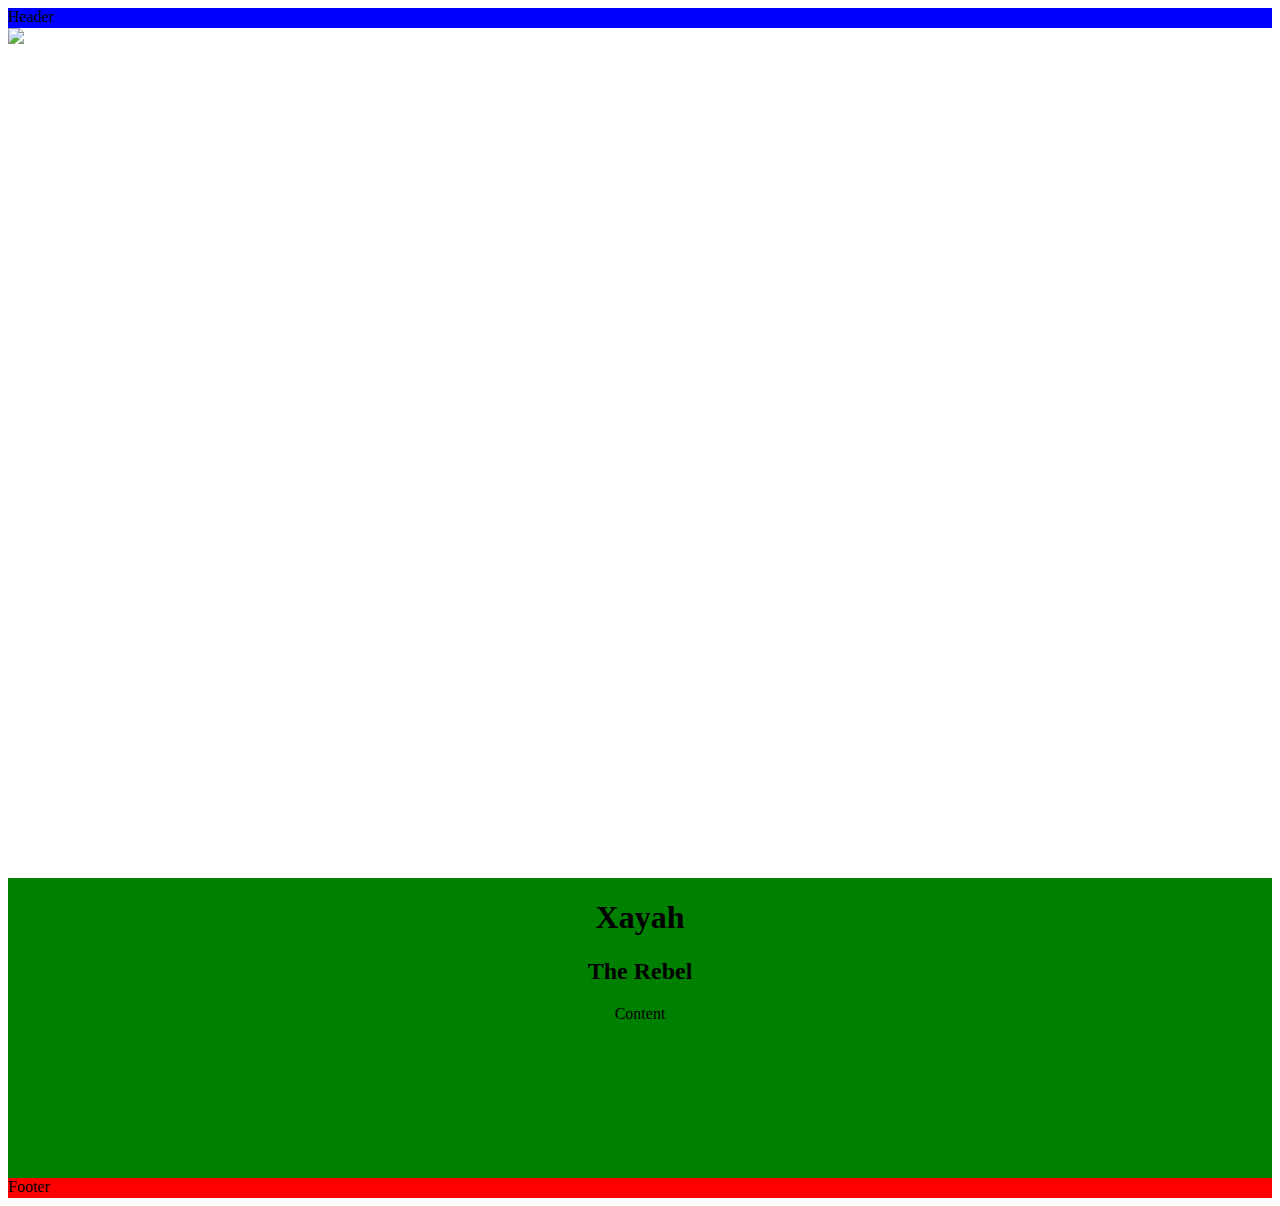
==== HTML/EPIC WEBSITE/EPICWEBSITE.HTML @ cc5cb707 "Deleted everything and started form the beginning cause it was unoptimized" ====
<link rel="stylesheet" href="EPICWEBSITESTYLE.css">
<script src="Javascript.js"></script>
<head>

</head>
<body>
    <div class = "grid">
        <div class = "header">Header</div>
        <img id="picture" src = "https://universe-meeps.leagueoflegends.com/v1/assets/images/xayah-splash.jpg">
        <div class = "content">
            <h1>Xayah</h1>
            <h2>The Rebel</h2>
            Content
        </div>
        <div class = "footer">Footer</div>
    </div>
</body>
---- HTML/EPIC WEBSITE/EPICWEBSITESTYLE.css ----
.grid {
    display: grid;
    grid-template-columns: auto;
    grid-template-rows: 20px 850px 300px 20px;
    grid-template-areas: 
    "header"
    "picture"
    "content" 
    "footer";
}

.header {
    grid-area: header;
    background-color: blue;
}

.content {
    grid-area: content;
    text-align: center;
    background-color: green;
}

.footer {
    grid-area: footer;
    background-color: red;
}
.picture {
    position: absolute;
    top: 0;
    right: 0;
    bottom: 0;
    left: 0;
    background-color: #0a0a0c;
    background-repeat: no-repeat;
    background-size: cover;
    transition: opacity .4s ease;
    max-width: 85%  ;
}
img {
    max-height: 850px;
    max-width: 1500px;
}
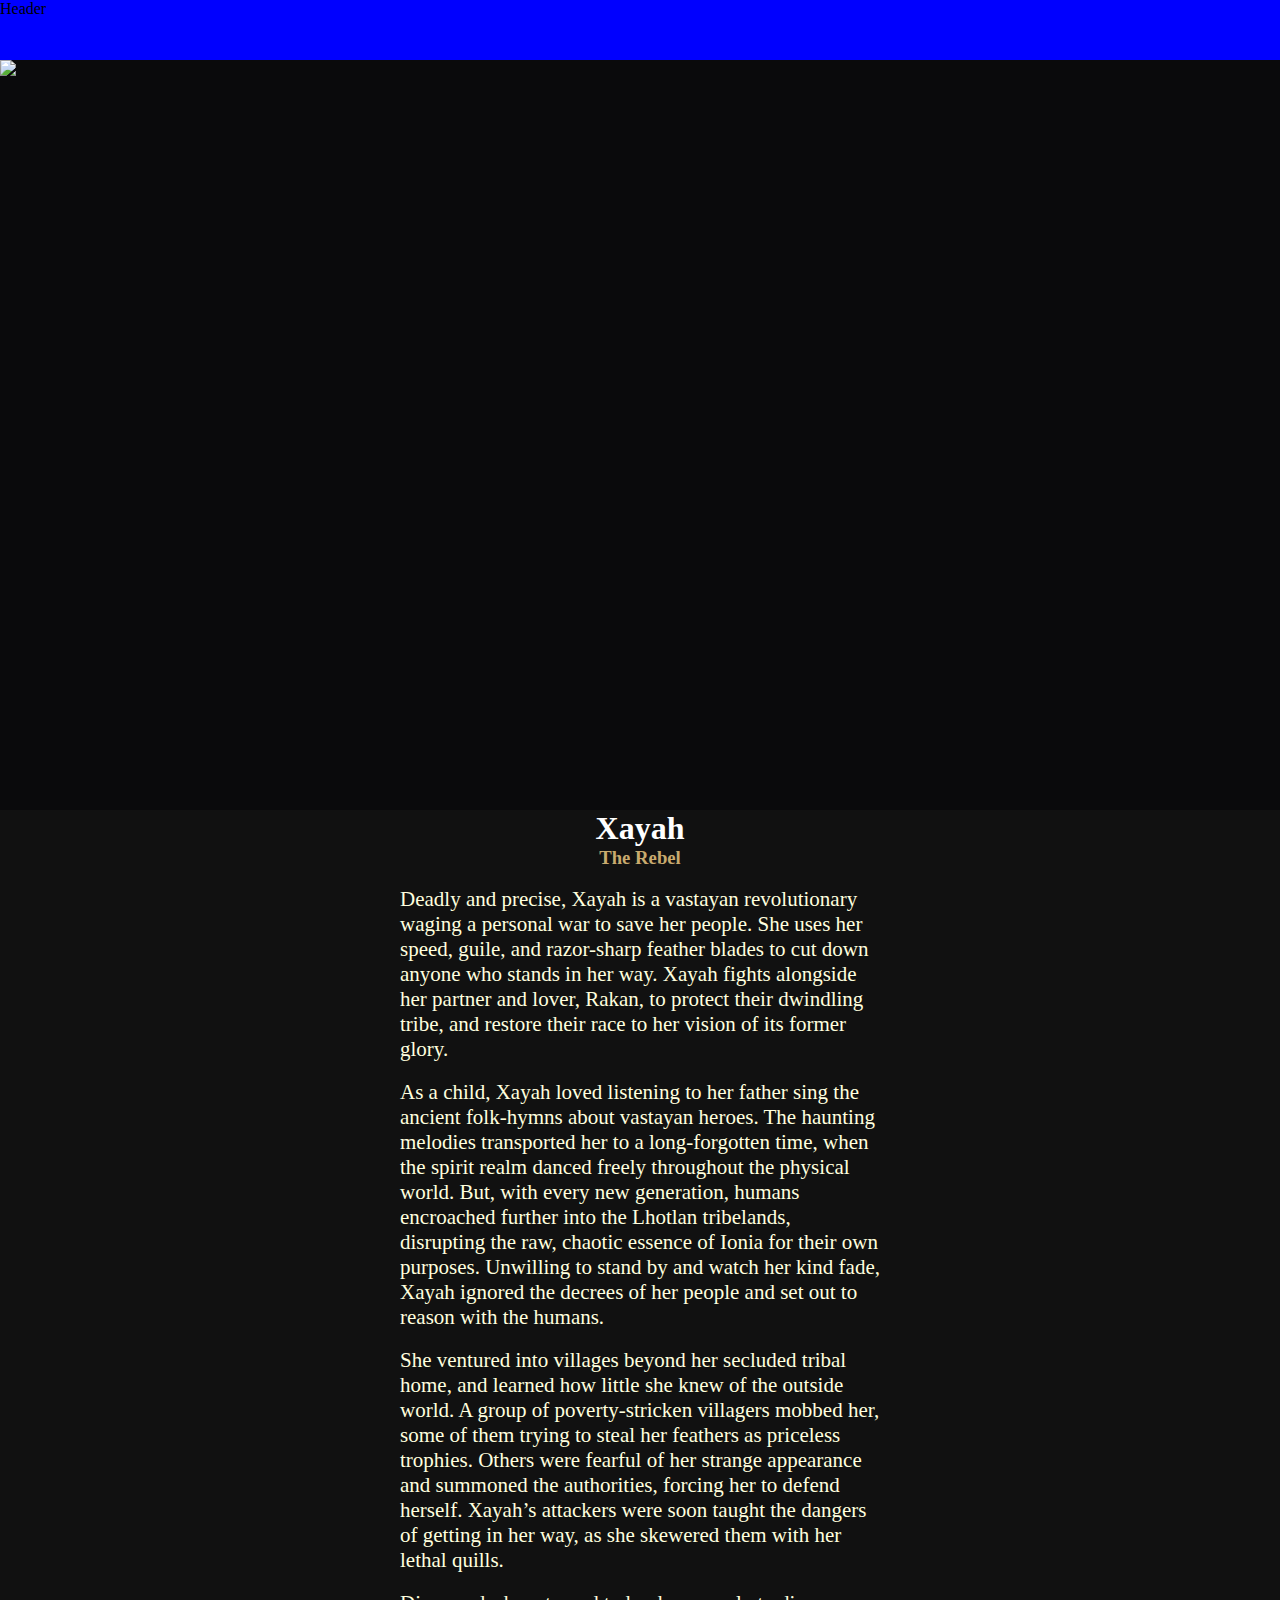
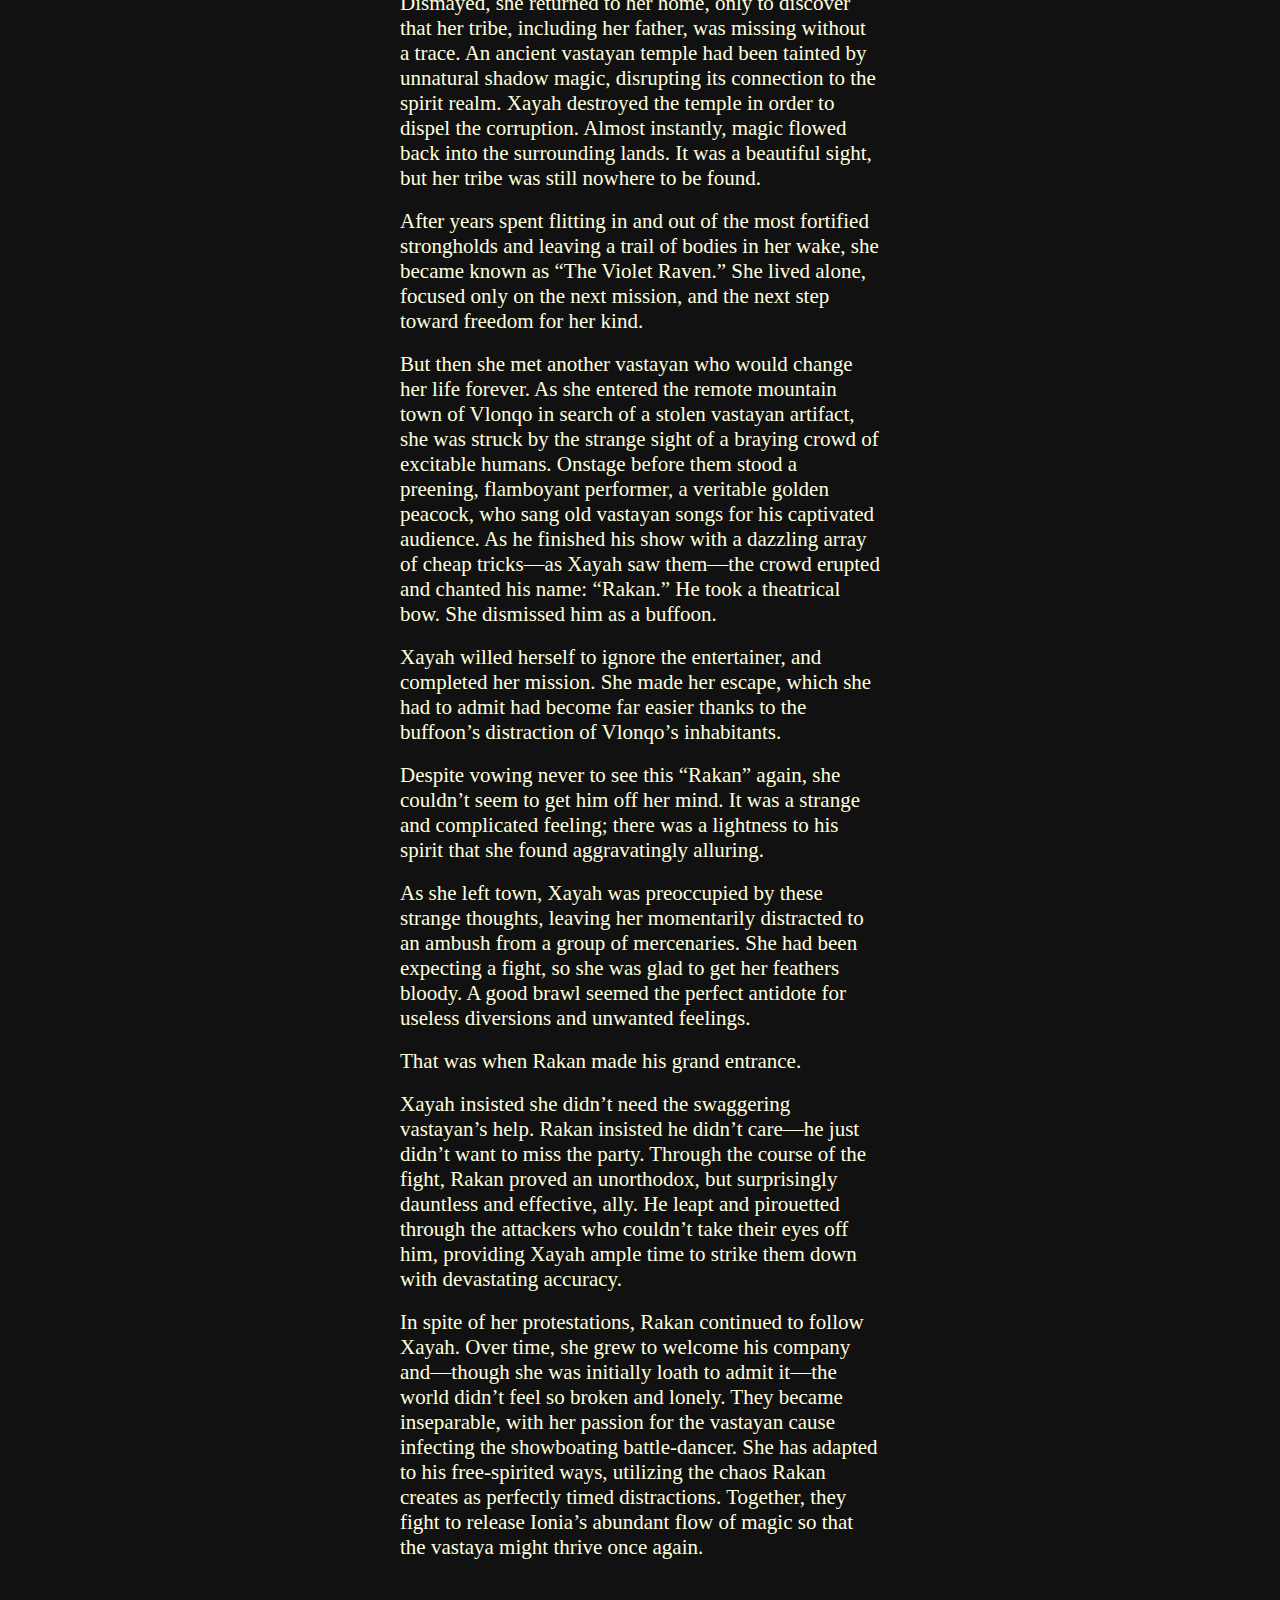
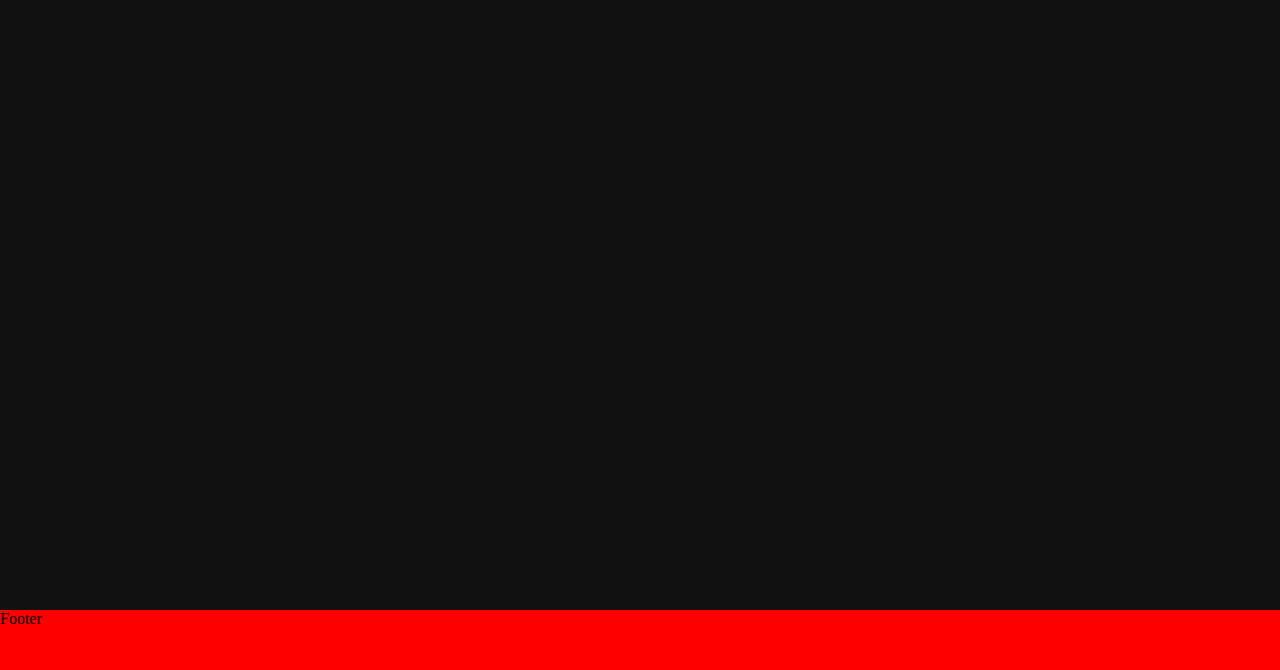
==== commit 923962a4: "Stuffs" ====
--- a/HTML/EPIC WEBSITE/EPICWEBSITE.HTML
+++ b/HTML/EPIC WEBSITE/EPICWEBSITE.HTML
@@ -8,9 +8,32 @@
         <div class = "header">Header</div>
         <img id="picture" src = "https://universe-meeps.leagueoflegends.com/v1/assets/images/xayah-splash.jpg">
         <div class = "content">
-            <h1>Xayah</h1>
-            <h2>The Rebel</h2>
-            Content
+            <h1 class = "white">Xayah</h1>
+            <h3 class = "yellow">The Rebel</h3>
+            <br>
+            <p>Deadly and precise, Xayah is a vastayan revolutionary waging a personal war to save her people. She uses her speed, guile, and razor-sharp feather blades to cut down anyone who stands in her way. Xayah fights alongside her partner and lover, Rakan, to protect their dwindling tribe, and restore their race to her vision of its former glory.</p>
+            <br>
+            <p>As a child, Xayah loved listening to her father sing the ancient folk-hymns about vastayan heroes. The haunting melodies transported her to a long-forgotten time, when the spirit realm danced freely throughout the physical world. But, with every new generation, humans encroached further into the Lhotlan tribelands, disrupting the raw, chaotic essence of Ionia for their own purposes. Unwilling to stand by and watch her kind fade, Xayah ignored the decrees of her people and set out to reason with the humans.</p>
+            <br>
+            <p>She ventured into villages beyond her secluded tribal home, and learned how little she knew of the outside world. A group of poverty-stricken villagers mobbed her, some of them trying to steal her feathers as priceless trophies. Others were fearful of her strange appearance and summoned the authorities, forcing her to defend herself. Xayah’s attackers were soon taught the dangers of getting in her way, as she skewered them with her lethal quills.</p>
+            <br>
+            <p>Dismayed, she returned to her home, only to discover that her tribe, including her father, was missing without a trace. An ancient vastayan temple had been tainted by unnatural shadow magic, disrupting its connection to the spirit realm. Xayah destroyed the temple in order to dispel the corruption. Almost instantly, magic flowed back into the surrounding lands. It was a beautiful sight, but her tribe was still nowhere to be found.</p>
+            <br>
+            <p>After years spent flitting in and out of the most fortified strongholds and leaving a trail of bodies in her wake, she became known as “The Violet Raven.” She lived alone, focused only on the next mission, and the next step toward freedom for her kind.</p>
+            <br>
+            <p>But then she met another vastayan who would change her life forever. As she entered the remote mountain town of Vlonqo in search of a stolen vastayan artifact, she was struck by the strange sight of a braying crowd of excitable humans. Onstage before them stood a preening, flamboyant performer, a veritable golden peacock, who sang old vastayan songs for his captivated audience. As he finished his show with a dazzling array of cheap tricks—as Xayah saw them—the crowd erupted and chanted his name: “Rakan.” He took a theatrical bow. She dismissed him as a buffoon.</p>
+            <br>
+            <p>Xayah willed herself to ignore the entertainer, and completed her mission. She made her escape, which she had to admit had become far easier thanks to the buffoon’s distraction of Vlonqo’s inhabitants.</p>
+            <br>
+            <p>Despite vowing never to see this “Rakan” again, she couldn’t seem to get him off her mind. It was a strange and complicated feeling; there was a lightness to his spirit that she found aggravatingly alluring.</p>
+            <br>
+            <p>As she left town, Xayah was preoccupied by these strange thoughts, leaving her momentarily distracted to an ambush from a group of mercenaries. She had been expecting a fight, so she was glad to get her feathers bloody. A good brawl seemed the perfect antidote for useless diversions and unwanted feelings.</p>
+            <br>
+            <p>That was when Rakan made his grand entrance.</p>
+            <br>
+            <p>Xayah insisted she didn’t need the swaggering vastayan’s help. Rakan insisted he didn’t care—he just didn’t want to miss the party. Through the course of the fight, Rakan proved an unorthodox, but surprisingly dauntless and effective, ally. He leapt and pirouetted through the attackers who couldn’t take their eyes off him, providing Xayah ample time to strike them down with devastating accuracy.</p>
+            <br>
+            <p>In spite of her protestations, Rakan continued to follow Xayah. Over time, she grew to welcome his company and—though she was initially loath to admit it—the world didn’t feel so broken and lonely. They became inseparable, with her passion for the vastayan cause infecting the showboating battle-dancer. She has adapted to his free-spirited ways, utilizing the chaos Rakan creates as perfectly timed distractions. Together, they fight to release Ionia’s abundant flow of magic so that the vastaya might thrive once again.</p>
         </div>
         <div class = "footer">Footer</div>
     </div>
--- a/HTML/EPIC WEBSITE/EPICWEBSITESTYLE.css
+++ b/HTML/EPIC WEBSITE/EPICWEBSITESTYLE.css
@@ -1,7 +1,11 @@
+* {
+    margin: 0;
+    padding: 0;
+}
 .grid {
     display: grid;
     grid-template-columns: auto;
-    grid-template-rows: 20px 850px 300px 20px;
+    grid-template-rows: 60px 750px 3000px 60px;
     grid-template-areas: 
     "header"
     "picture"
@@ -17,7 +21,7 @@
 .content {
     grid-area: content;
     text-align: center;
-    background-color: green;
+    background-color: #111111;
 }
 
 .footer {
@@ -34,9 +38,24 @@
     background-repeat: no-repeat;
     background-size: cover;
     transition: opacity .4s ease;
-    max-width: 85%  ;
 }
 img {
-    max-height: 850px;
-    max-width: 1500px;
+    min-height: 750px;
+    max-width: 1519px;
+    background-color: #0a0a0c;
+    background-size: cover;  
+}
+
+.yellow {
+    color: #c8aa6e;
+}
+.white {
+    color: white;
+}
+p{
+    color: #FFFFDF;
+    margin-left: 400px;
+    margin-right: 400px;
+    font-size: 21px;
+    text-align: left;
 }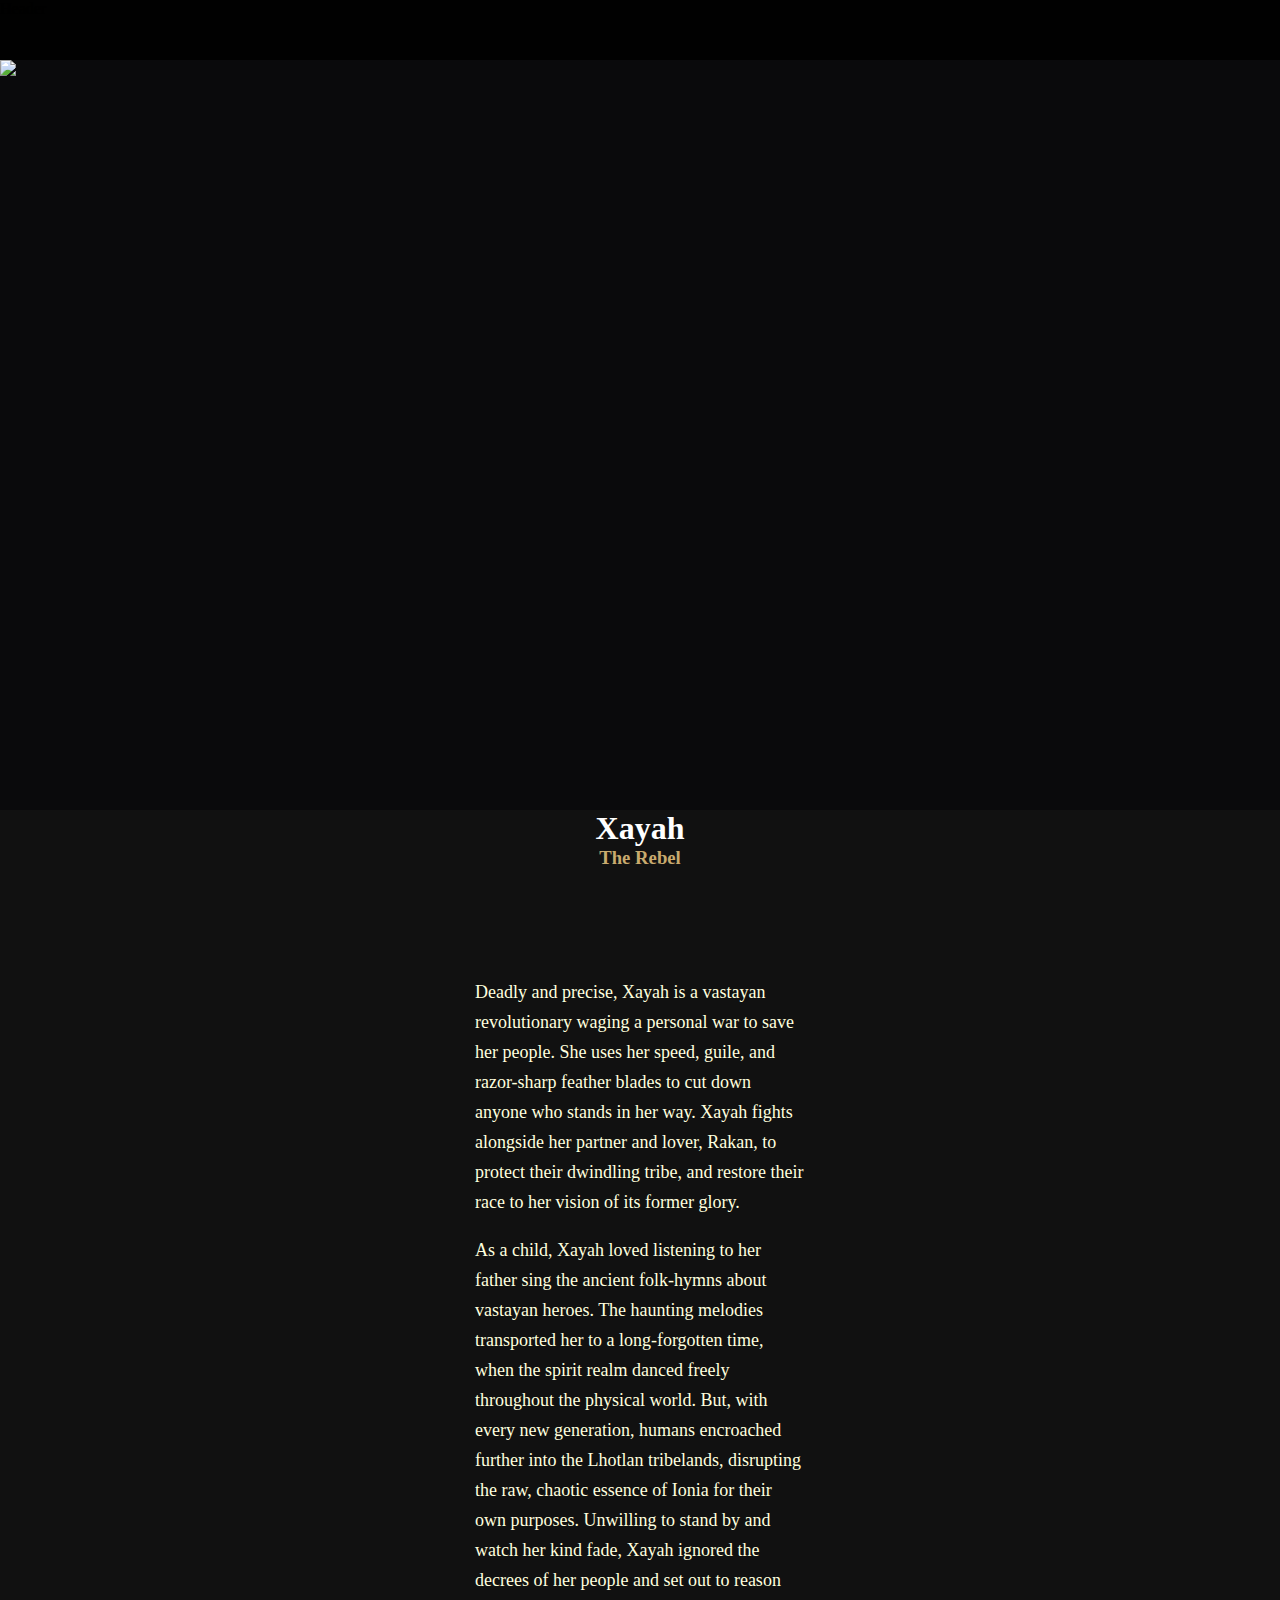
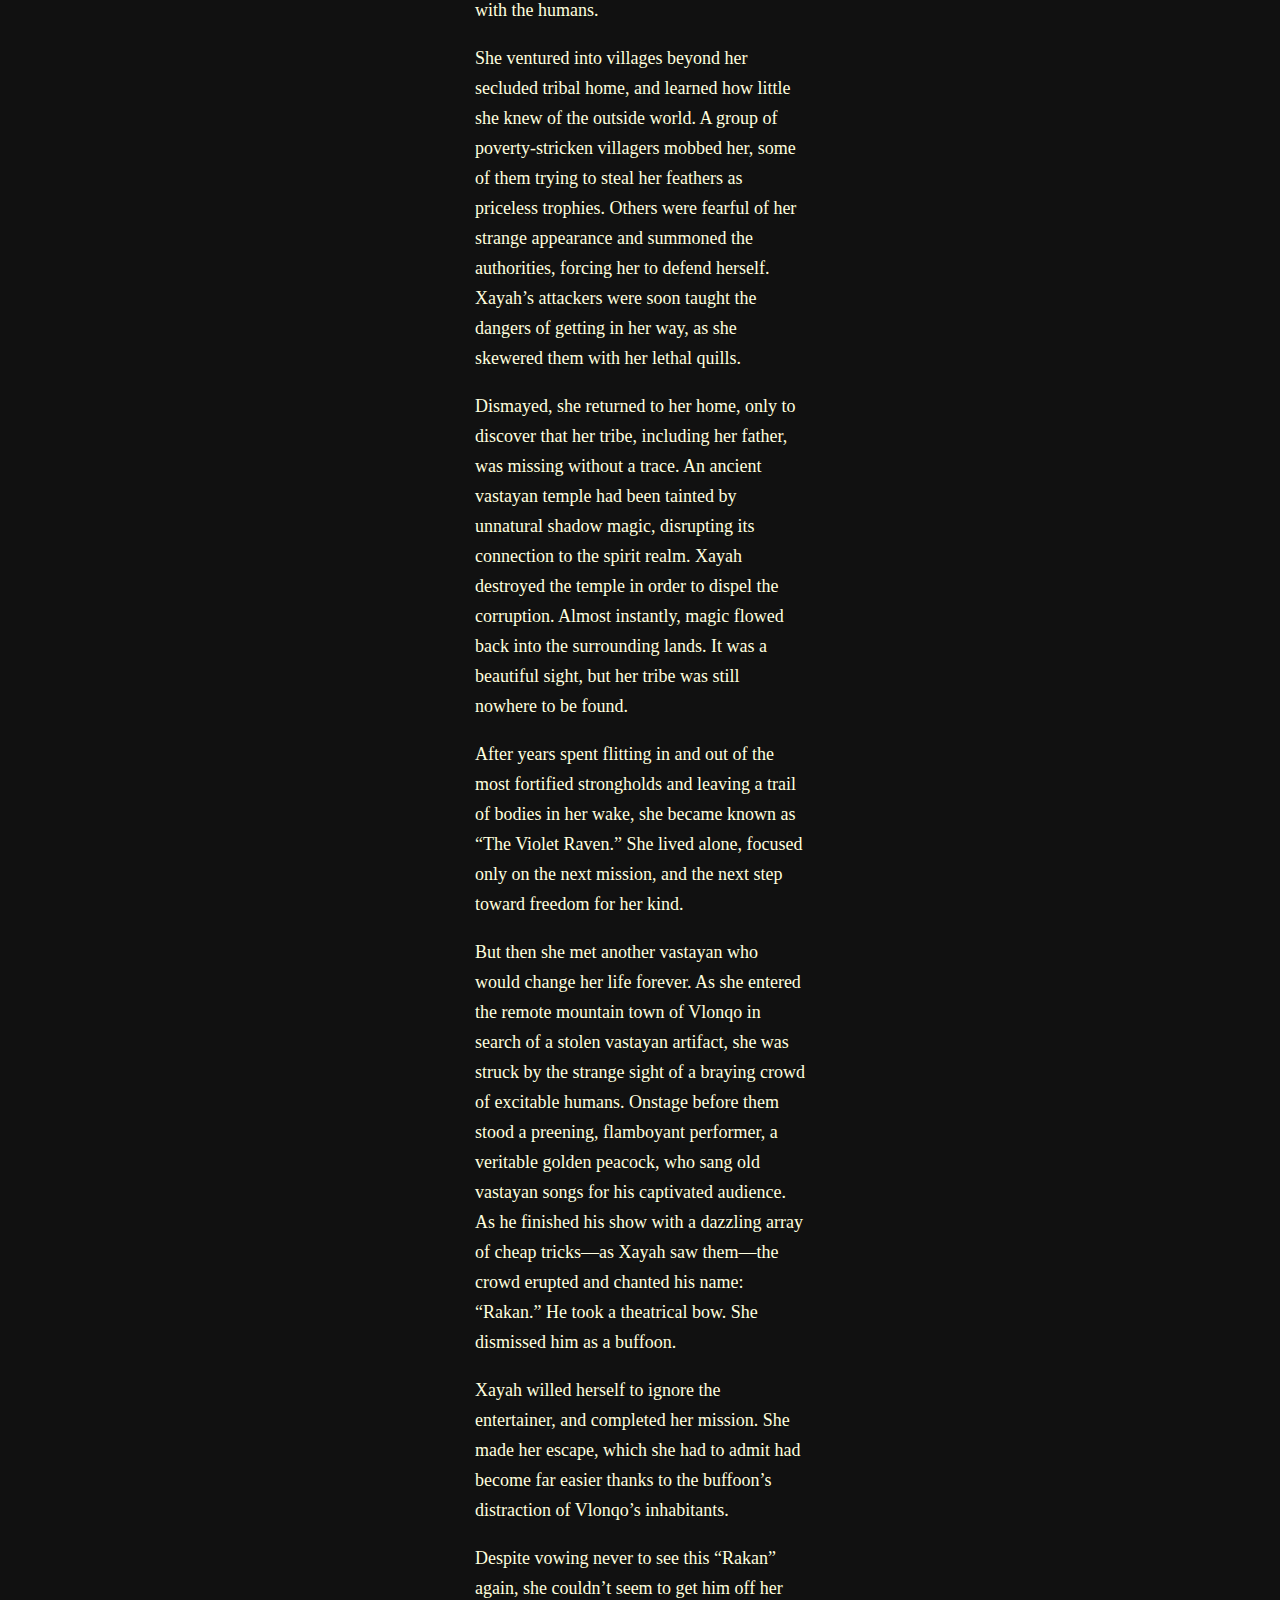
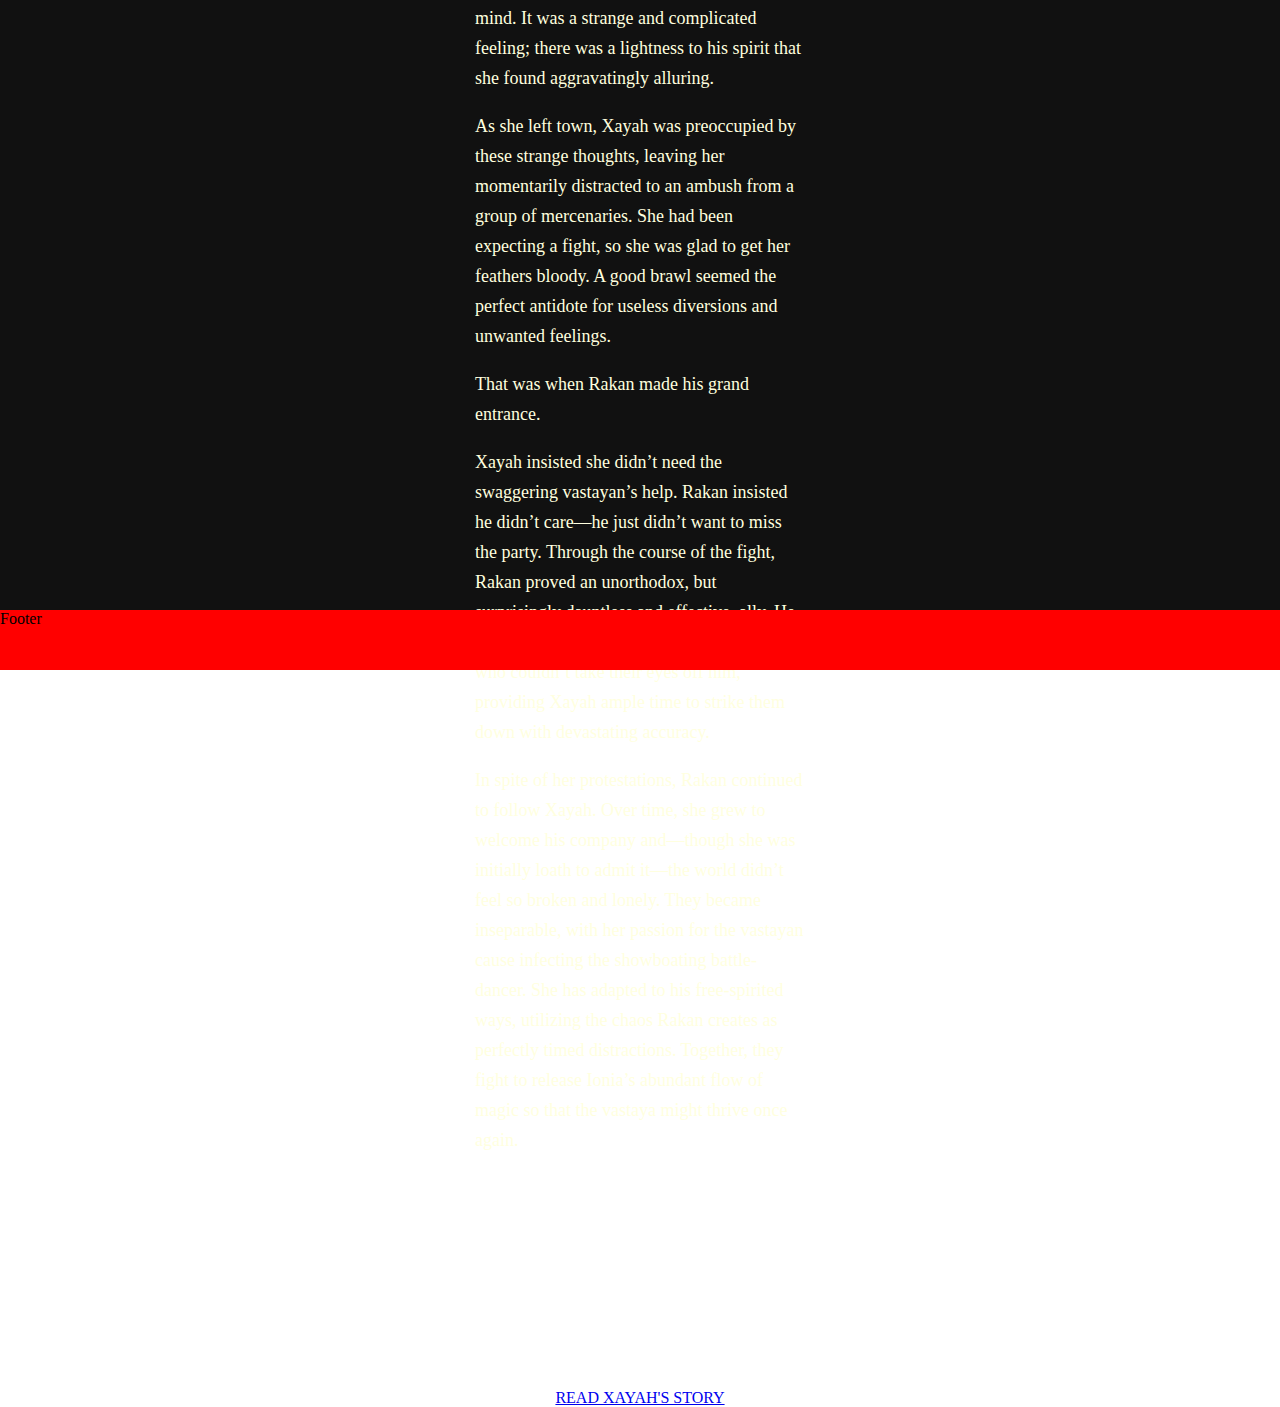
==== commit 848cb369: "Computer Teknologi Projekt Start" ====
--- a/HTML/EPIC WEBSITE/EPICWEBSITE.HTML
+++ b/HTML/EPIC WEBSITE/EPICWEBSITE.HTML
@@ -10,6 +10,11 @@
         <div class = "content">
             <h1 class = "white">Xayah</h1>
             <h3 class = "yellow">The Rebel</h3>
+            <br>
+            <br>
+            <br>
+            <br>
+            <br>
             <br>
             <p>Deadly and precise, Xayah is a vastayan revolutionary waging a personal war to save her people. She uses her speed, guile, and razor-sharp feather blades to cut down anyone who stands in her way. Xayah fights alongside her partner and lover, Rakan, to protect their dwindling tribe, and restore their race to her vision of its former glory.</p>
             <br>
@@ -34,7 +39,23 @@
             <p>Xayah insisted she didn’t need the swaggering vastayan’s help. Rakan insisted he didn’t care—he just didn’t want to miss the party. Through the course of the fight, Rakan proved an unorthodox, but surprisingly dauntless and effective, ally. He leapt and pirouetted through the attackers who couldn’t take their eyes off him, providing Xayah ample time to strike them down with devastating accuracy.</p>
             <br>
             <p>In spite of her protestations, Rakan continued to follow Xayah. Over time, she grew to welcome his company and—though she was initially loath to admit it—the world didn’t feel so broken and lonely. They became inseparable, with her passion for the vastayan cause infecting the showboating battle-dancer. She has adapted to his free-spirited ways, utilizing the chaos Rakan creates as perfectly timed distractions. Together, they fight to release Ionia’s abundant flow of magic so that the vastaya might thrive once again.</p>
+            <br>
+            <br>
+            <br>
+            <br>
+            <br>
+            <br>
+            <br>
+            <br>
+            <br>
+            <br>
+            <br>
+            <br>
+            <br>
+            <a id="XayahStoryButton" href="https://universe.leagueoflegends.com/en_US/story/xayah-color-story/" class="button">READ XAYAH'S STORY</a>
         </div>
-        <div class = "footer">Footer</div>
+        <div class = "footer">Footer
+
+        </div>
     </div>
 </body>--- a/HTML/EPIC WEBSITE/EPICWEBSITESTYLE.css
+++ b/HTML/EPIC WEBSITE/EPICWEBSITESTYLE.css
@@ -15,7 +15,7 @@
 
 .header {
     grid-area: header;
-    background-color: blue;
+    background-color: #010101;
 }
 
 .content {
@@ -54,8 +54,9 @@
 }
 p{
     color: #FFFFDF;
-    margin-left: 400px;
-    margin-right: 400px;
-    font-size: 21px;
+    margin-left: 475px;
+    margin-right: 475px;
+    font-size: 18px;
     text-align: left;
+    line-height: 30px;
 }